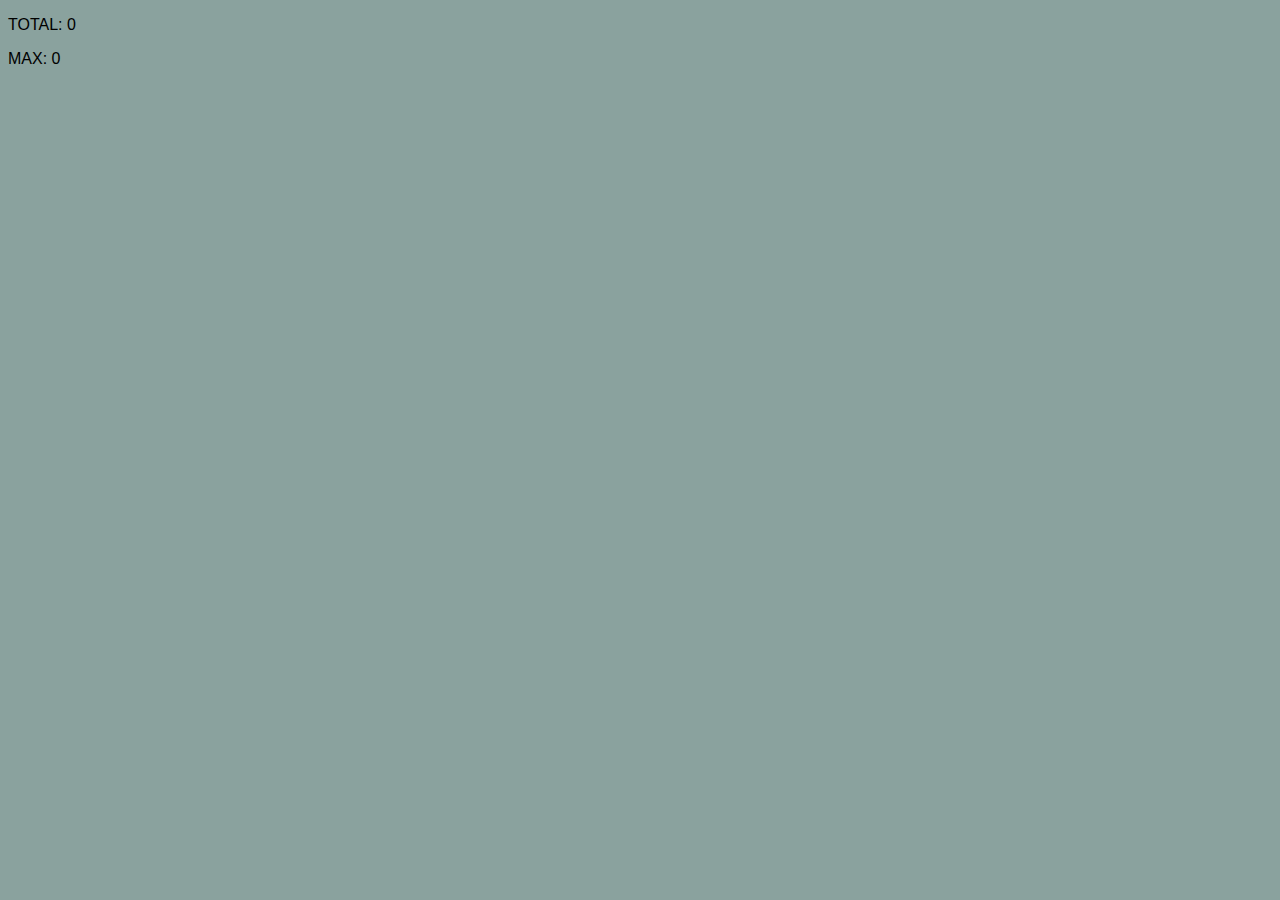
==== index.html @ c098ff4d "Initial commit" ====
<!DOCTYPE html>
<html>
<head>
	<meta charset="UTF-8">
	<title>D3</title>

	<style>
		body {
			background-color: #8AA29E;
			font-family: sans-serif;
		}

		#tip {
			background: #DB5461;
			color: #E3F2FD;
			opacity: 0;
			padding: 5px;
			position: absolute;
			transition: opacity 350ms;
		}

		#tip.visible {
			opacity: 1;
		}

		path {
		    stroke: #DB5461;
		    stroke-width: 2;
		    fill: none;
		}

		circle {
			fill: #E3F2FD;
			cursor: pointer;
			transition: r 350ms;
		}

		circle.bigger {
			r: 7;
		}

		.axis path,
		.axis line {
		    fill: none;
		    stroke: #686963;
		    stroke-width: 1;
		    shape-rendering: crispEdges;
		}
	</style>
</head>
<body>
	<span id="tip"></span>
	<p>TOTAL: <span id="total">0</span></p>
	<p>MAX: <span id="max">0</span></p>

	<script src="https://d3js.org/d3.v4.min.js"></script>
	<script src="main.js"></script>
</body>
</html>
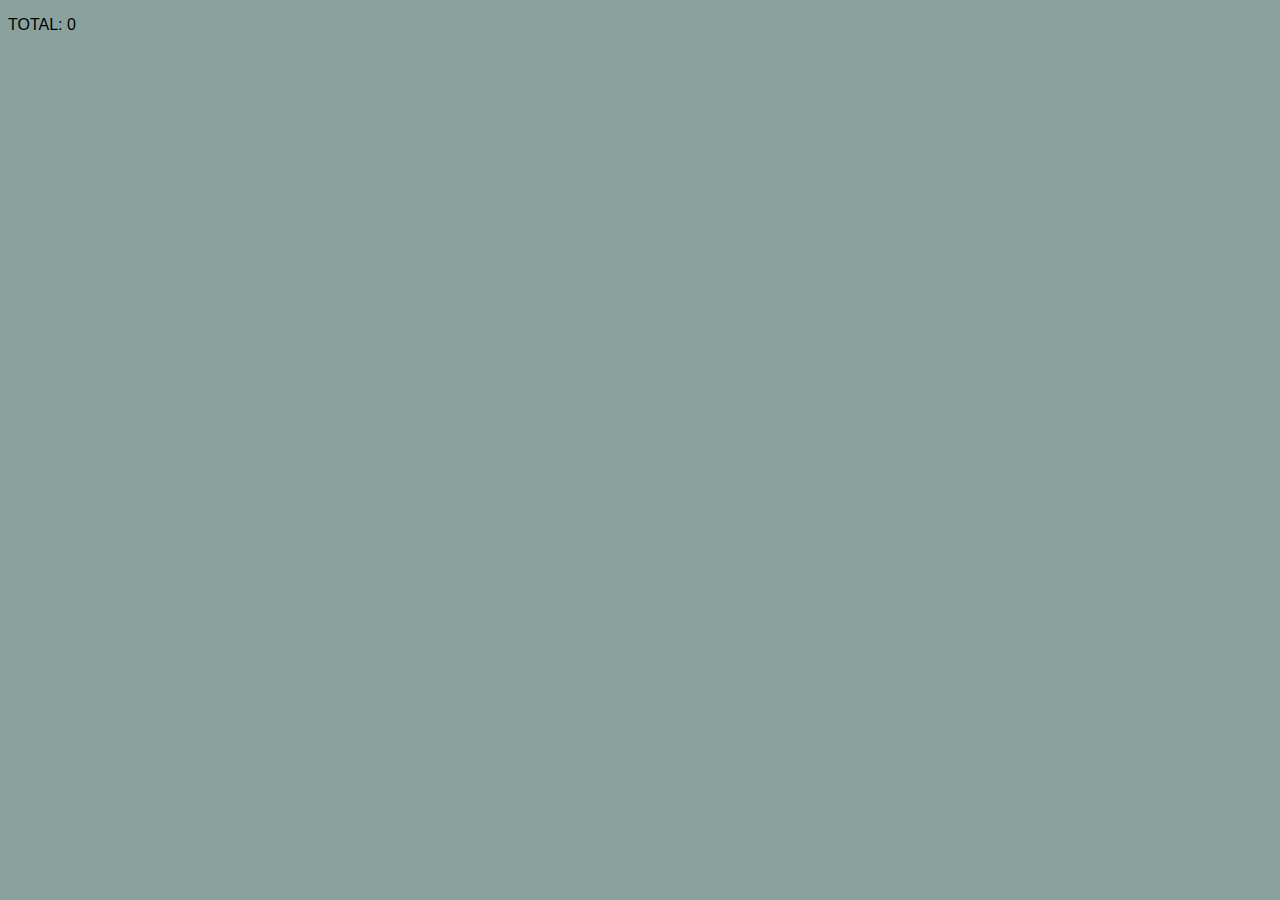
==== commit ea34aee8: "Add files via upload" ====
--- a/index.html
+++ b/index.html
@@ -51,9 +51,8 @@
 <body>
 	<span id="tip"></span>
 	<p>TOTAL: <span id="total">0</span></p>
-	<p>MAX: <span id="max">0</span></p>
 
 	<script src="https://d3js.org/d3.v4.min.js"></script>
 	<script src="main.js"></script>
 </body>
-</html>+</html>
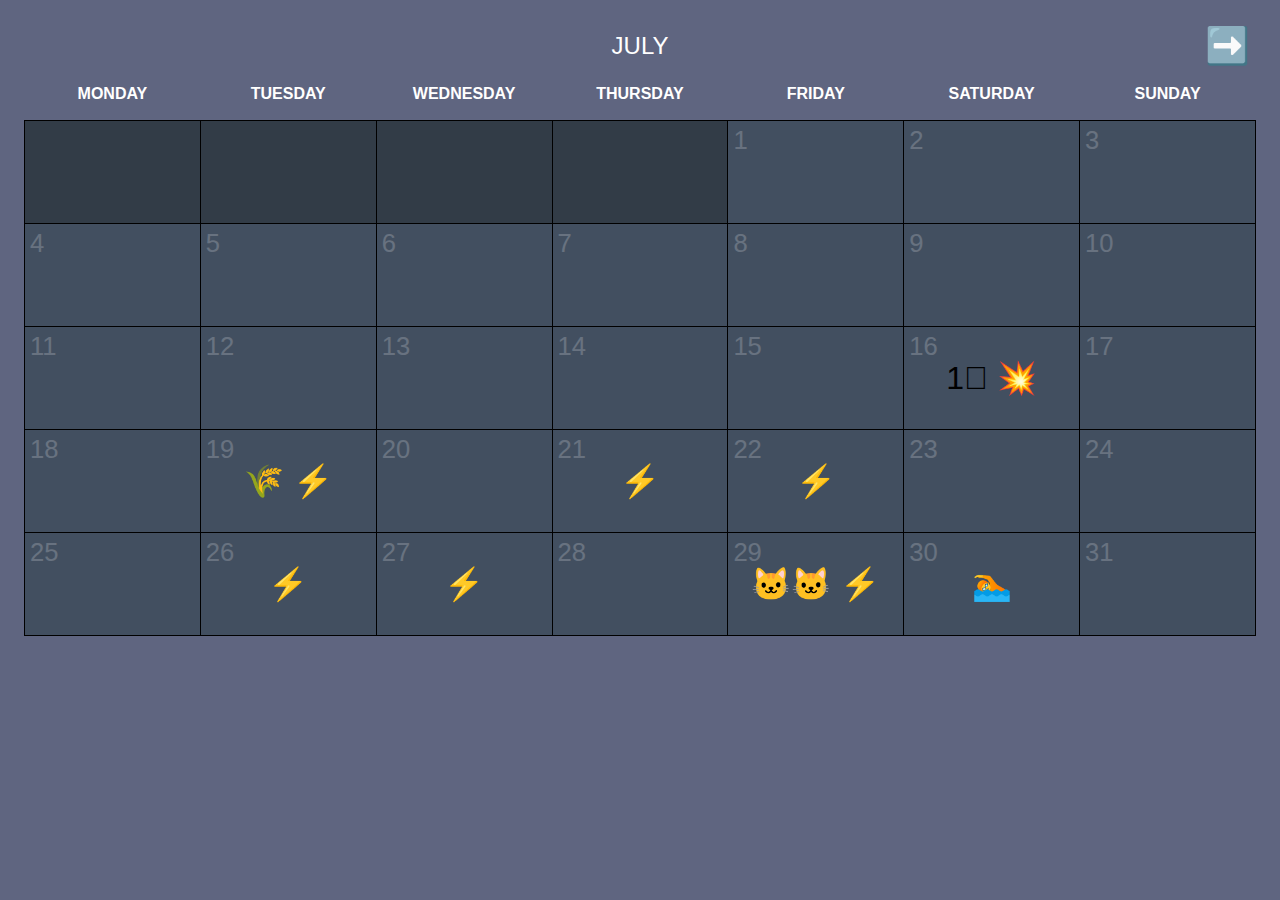
==== commit 7f79e242: "Add files via upload" ====
--- a/index.html
+++ b/index.html
@@ -1,58 +1,132 @@
-<!DOCTYPE html>
+<!DOCTYPE HTML>
 <html>
 <head>
 	<meta charset="UTF-8">
-	<title>D3</title>
+	<title>CALENDAR</title>
+  <style>
+    body {
+      background-color: #5F6580;
+      font-family: sans-serif;
+    }
 
-	<style>
-		body {
-			background-color: #8AA29E;
-			font-family: sans-serif;
-		}
+    .table-container {
+      padding: 0 1em;
+    }
 
-		#tip {
-			background: #DB5461;
-			color: #E3F2FD;
-			opacity: 0;
-			padding: 5px;
-			position: absolute;
-			transition: opacity 350ms;
-		}
+    .month-selector {
+      color: #FFF;
+      font-size: 1.5em;
+      position: relative;
+      text-align: center;
+      text-transform: uppercase;
+    }
 
-		#tip.visible {
-			opacity: 1;
-		}
+    .button {
+      background: none;
+      border: none;
+      cursor: pointer;
+      font-size: 1.5em;
+      outline: none;
+      position: absolute;
+      vertical-align: middle;
+    }
 
-		path {
-		    stroke: #DB5461;
-		    stroke-width: 2;
-		    fill: none;
-		}
+    .hidden {
+      display: none;
+    }
 
-		circle {
-			fill: #E3F2FD;
-			cursor: pointer;
-			transition: r 350ms;
-		}
+    .prev-button {
+      left: 0;
+      top: 50%;
+      transform: translateY(-50%);
+    }
 
-		circle.bigger {
-			r: 7;
-		}
+    .next-button {
+      right: 0;
+      top: 50%;
+      transform: translateY(-50%);
+    }
 
-		.axis path,
-		.axis line {
-		    fill: none;
-		    stroke: #686963;
-		    stroke-width: 1;
-		    shape-rendering: crispEdges;
-		}
-	</style>
+    .month {
+      display: inline-block;
+    }
+
+    table {
+      border-collapse: collapse;
+      height: 100%;
+      table-layout: fixed;
+      text-align: center;
+      width: 100%;
+    }
+
+    tbody::before {
+        content: '-';
+        display: block;
+        line-height: 1em;
+        color: transparent;
+    }
+
+    thead th {
+      color: #FFF;
+      text-transform: uppercase;
+    }
+
+    td {
+      background-color: #424f60;
+      border: 1px solid #000;
+      font-size: 2em;
+      height: 100px;
+      position: relative;
+      transition: background-color 350ms;
+      width: 100px;
+    }
+
+
+    td:not(.disabled):hover {
+      background-color: #4C5B6D;
+    }
+
+    td.disabled {
+      background-color: #323C47;
+    }
+
+    td .day {
+      color: #FFF;
+      position: absolute;
+      font-size: 0.8em;
+      left: 5px;
+      opacity: 0.2;
+      top: 5px;
+      user-select: none;
+      -webkit-user-select: none;
+    }
+  </style>
 </head>
 <body>
-	<span id="tip"></span>
-	<p>TOTAL: <span id="total">0</span></p>
+  <div class="table-container">
+    <div class="month-selector">
+      <button class="button prev-button">⬅️</button>
+      <p class="month"></p>
+      <button class="button next-button">➡️</button>
+    </div>
 
-	<script src="https://d3js.org/d3.v4.min.js"></script>
+    <table>
+      <thead>
+        <tr>
+          <th>Monday</th>
+          <th>Tuesday</th>
+          <th>Wednesday</th>
+          <th>Thursday</th>
+          <th>Friday</th>
+          <th>Saturday</th>
+          <th>Sunday</th>
+        </tr>
+      </thead>
+
+      <tbody class="calendar"></tbody>
+    </table>
+  </div>
+
 	<script src="main.js"></script>
 </body>
 </html>
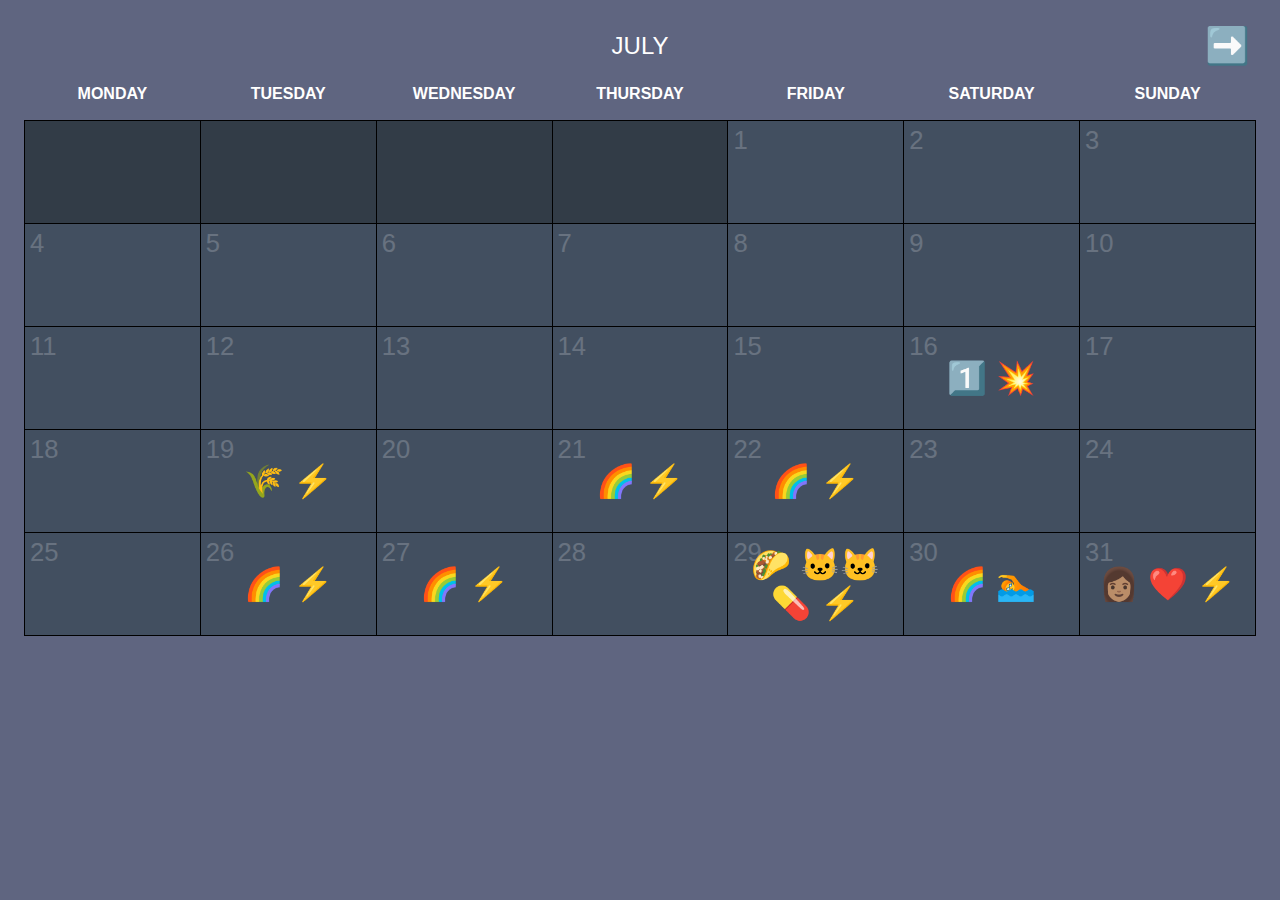
==== commit 9c941161: "Add files via upload" ====
--- a/index.html
+++ b/index.html
@@ -127,6 +127,12 @@
     </table>
   </div>
 
+  <script type="text/template" id="cell-template">
+      <td>
+        <span class="day">{DATE}</span>
+        {DATA}
+      </td>
+  </script>
 	<script src="main.js"></script>
 </body>
 </html>
